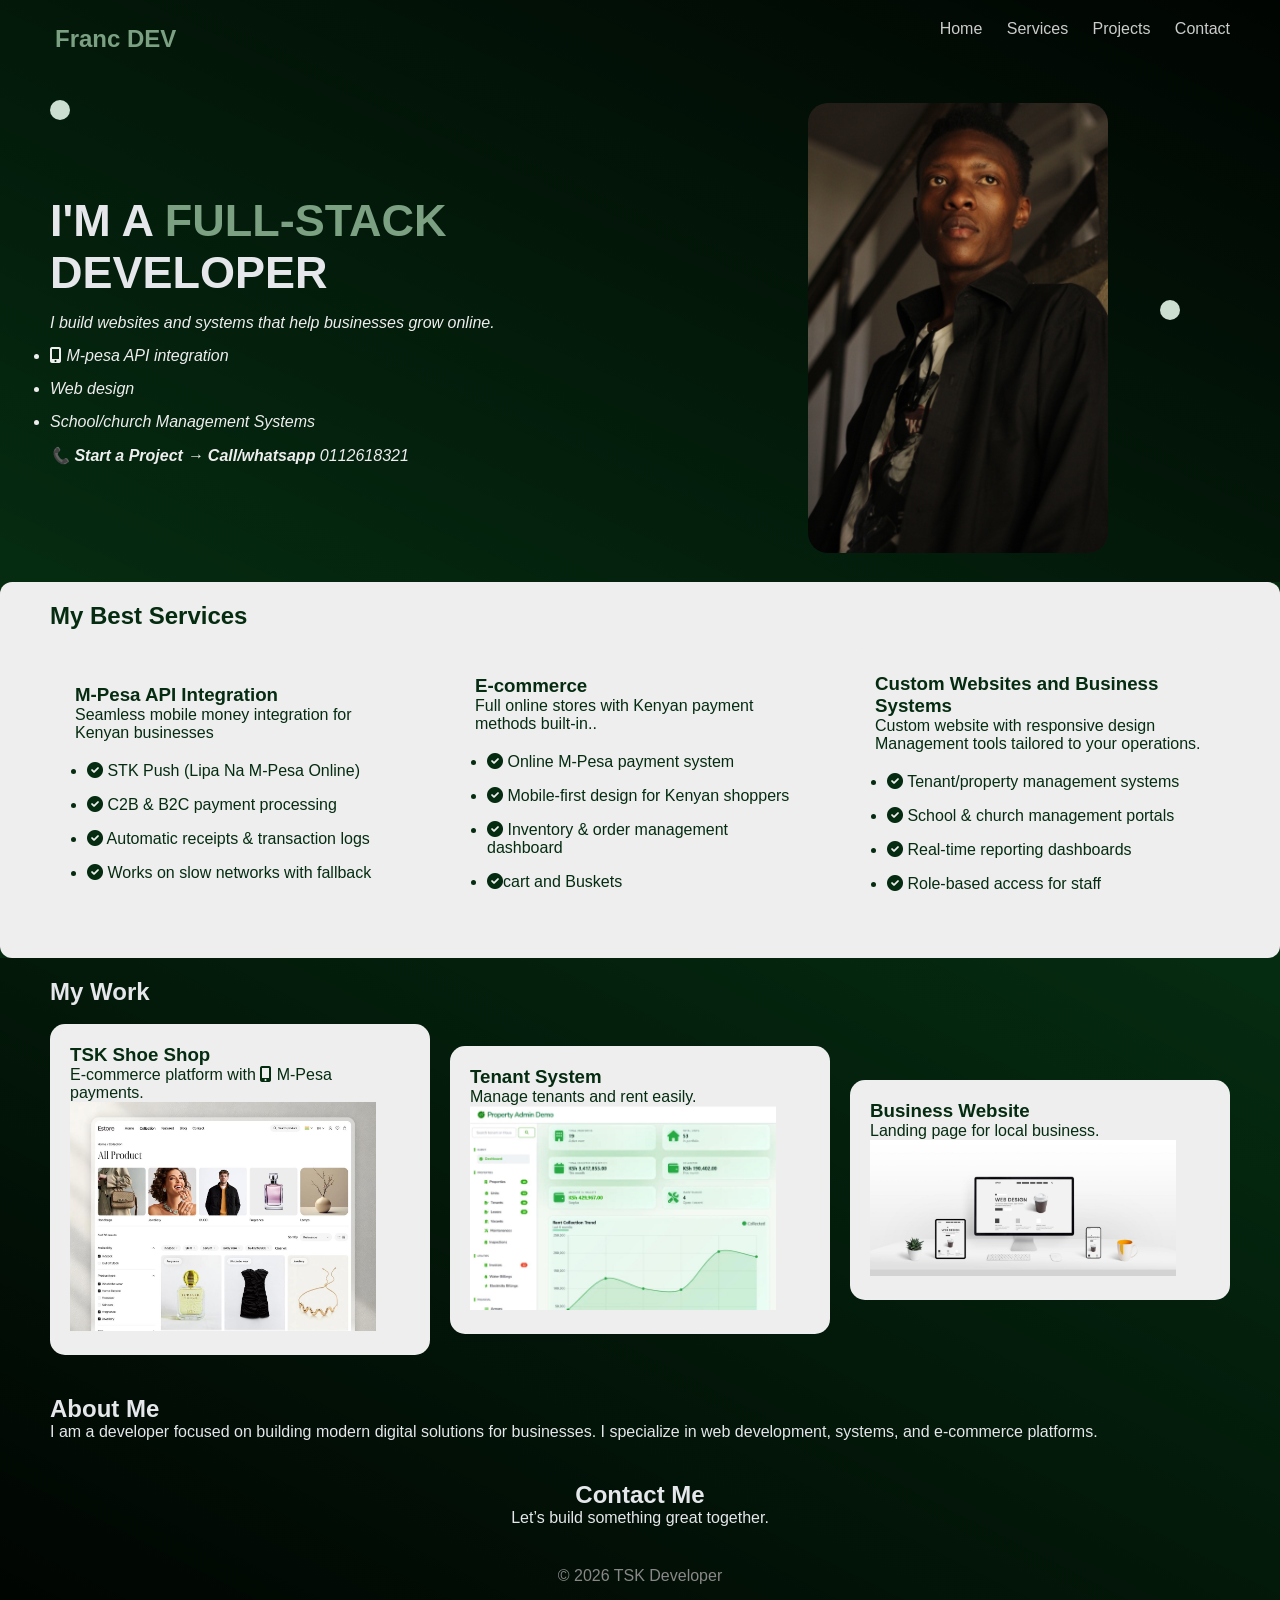
==== portfolio/index.html @ d94ba112 "Add files via upload my portfolio" ====
<!DOCTYPE html>
<html lang="en">
<head>
<meta charset="UTF-8">
<meta name="viewport" content="width=device-width, initial-scale=1.0">
<title>TSK Developer</title>
<link rel="stylesheet" href="https://cdnjs.cloudflare.com/ajax/libs/font-awesome/6.0.0/css/all.min.css">
<link rel="stylesheet" href="styles.css">
</head>
<body>
<main class="main-page">
<!-- NAV -->
<nav>
  <h1>Franc DEV</h1>
  <div class="right-nav">
    <a href="#">Home</a>
    <a href="#services">Services</a>
    <a href="#projects">Projects</a>
    <a href="#contact">Contact</a>
  </div>
</nav>

<!-- HERO -->
<section class="hero">
  <div class="hero-txt">
    <h2>I'M A <span>FULL-STACK</span><br>DEVELOPER</h2>
    <p>I build websites and systems that help businesses grow online.</p>
    <ul class="icon">
      <li><i class="fas fa-mobile-alt"></i> M-pesa API integration</li>
      <li>Web design</li>
      <li>School/church Management Systems</li>
    </ul>
    <p><b>📞 Start a Project → Call/whatsapp</b><i> 0112618321</i></p>
  </div>
  <div class="hero-img">
    <img src="images/IMG_5044.JPG" alt="">
  </div>
  
</section>

<div class="shape" style="top:100px; left:50px;"></div>
<div class="shape" style="top:300px; right:100px;"></div>
</main>
<!-- SERVICES -->
<section id="services">
  <h2>My Best Services</h2>
  <div class="rows">
    <div class="row">
      <h3><a href="mpesaAPI.html">M-Pesa API Integration</a></h3>
      <p>Seamless mobile money integration for Kenyan businesses</p>
      <ul class="service-points" >
        <li><i class="fas fa-check-circle"></i> STK Push (Lipa Na M-Pesa Online)</li>
        <li><i class="fas fa-check-circle"></i> C2B & B2C payment processing</li>
        <li><i class="fas fa-check-circle"></i> Automatic receipts & transaction logs</li>
        <li><i class="fas fa-check-circle"></i> Works on slow networks with fallback</li>
      </ul>
    </div>
    <div class="row">
      <h3><a href="ecommerce.html">E-commerce</a></h3>
      <p>Full online stores with Kenyan payment methods built-in..</p>
    <ul class="service-points">
        <li><i class="fas fa-check-circle"></i> Online M-Pesa payment system</li>
        <li><i class="fas fa-check-circle"></i> Mobile-first design for Kenyan shoppers</li>
        <li><i class="fas fa-check-circle"></i> Inventory & order management dashboard</li>
        <li><i class="fas fa-check-circle"></i>cart and Buskets</li>
      </ul>
    </div>
    <div class="row">
      <h3><a href="system.html">Custom Websites and Business Systems</a></h3>
      <p>Custom website with responsive design<br>Management tools tailored to your operations.</p>
   <ul class="service-points">
        <li><i class="fas fa-check-circle"></i> Tenant/property management systems</li>
        <li><i class="fas fa-check-circle"></i> School & church management portals</li>
        <li><i class="fas fa-check-circle"></i> Real-time reporting dashboards</li>
        <li><i class="fas fa-check-circle"></i> Role-based access for staff</li>
      </ul>
    </div>
  </div>
</section>

<!-- PROJECTS -->
 <div class="bdy">
<section id="projects">
  <h2>My Work</h2>
  <div class="projects">
    <div class="project">
      <h3>TSK Shoe Shop</h3>
      <p>E-commerce platform with <i class="fas fa-mobile-alt"></i> M-Pesa payments.</p>
      <img src="images/ecommerce.jfif" style="width: 90%;">
    </div>
    <div class="project">
      <h3>Tenant System</h3>
      <p>Manage tenants and rent easily.</p>
      <img src="images/system.jfif" style="width: 90%;">
    </div>
    <div class="project">
      <h3>Business Website</h3>
      <p>Landing page for local business.</p>
       <img src="images/web design.jfif" style="width: 90%;">
    </div>
  </div>
</section>

<!-- ABOUT -->
<section class="about">
  
  <div>
    <h2>About Me</h2>
    <p>I am a developer focused on building modern digital solutions for businesses. I specialize in web development, systems, and e-commerce platforms.</p>
  </div>
</section>

<!-- CONTACT -->
<section id="contact" class="contact">
  <h2>Contact Me</h2>
  <p>Let’s build something great together.</p>
</section>

<footer>
  <p>© 2026 TSK Developer</p>
</footer>
</div>
</body>
</html>
---- portfolio/styles.css ----
/* RESET */
* {
  margin: 0;
  padding: 0;
  box-sizing: border-box;
}

body {
  font-family: 'Segoe UI', sans-serif;
  background: #052c11;
  color: #E5E7EB;

}
.main-page{
    background:linear-gradient(to bottom left,rgba(0,0,0,0.9), rgba(0,0,0,0));
}
.bdy{
   background:linear-gradient(to top right,rgba(0,0,0,0.9), rgba(0,0,0,0)); 
}
/* NAV */
nav {
  display: flex;
  justify-content: space-between;
  padding: 20px 50px;
  width:100%;
}

nav h1 {
    padding: 5px;
  color: rgb(123, 160, 130);
}

nav a {
  margin-left: 20px;
  text-decoration: none;
  color: #ccc;
}

/* HERO */
.hero {
  display: flex;
  align-items: center;
  width: 100%;
}
.hero h2 {
  font-size: 45px;
}

.hero span {
  color: rgb(123, 160, 130);
}

.hero p ,.icon li{
  margin-top: 15px;
  color: #eee;
  font-style:italic;
}
.hero-txt{
    width: 60%;
}
.hero-img{
    width: 40%;
}
.hero-img img{
    width:100%;
    margin:5px;
}
#services{
    background-color: #eee;
    border-radius: 12px;
}
.hero-img{
align-items: center;
}
.hero img {
  width: 300px;
  height: auto;
  border-radius: 20px;
  margin-left: 50px;
}

/* FLOATING SHAPES */
.shape {
  position: absolute;
  width: 20px;
  height: 20px;
  background: #cbded0;
  border-radius: 50%;
  animation: float 5s infinite ease-in-out;
}

@keyframes float {
  0% {transform: translateY(0);}
  50% {transform: translateY(-20px);}
  100% {transform: translateY(0);}
}

/* SECTION */
section {
  padding: 20px 50px;
}

/* SERVICES */
#services h2{
color: #052c11;
}
.rows {
  display: flex;
   align-items: center;
  flex-wrap: wrap;
  justify-content: space-around;
  gap: 20px;
  overflow:hidden
}

.row {
  flex: 1;
  background: #eee;
  padding: 25px;
  border-radius: 15px;
  transition: 0.3s;
  margin-top: 18px;
  color: #052c11;
}
.row h3 a{
    text-decoration: none;
    color: #052c11;
}
.row ul {
 margin:12px;
}
.row ul li{
    padding: 8px 0;
}
.row:hover,.project:hover {
  transform: translateY(-10px);
  box-shadow: 0 0 20px rgba(139,92,246,0.4);
}

/* PROJECTS */
.projects {
  display: flex;
align-items: center;
  flex-wrap: wrap;
  justify-content: space-around;
  gap: 20px;
}

.project {
  flex: 1;
  background: #eee;
  color: #052c11;
  padding: 20px;
  border-radius: 15px;
  margin-top: 18px;
}

/* ABOUT */
.about {
  display: flex;
  align-items: center;
  gap: 30px;
}

.about img {
  width: 250px;
  border-radius: 20px;
}

/* CONTACT */
.contact {
  text-align: center;
}

input, textarea {
  width: 100%;
  padding: 10px;
  margin-top: 10px;
  border: none;
  border-radius: 8px;
}

footer {
  text-align: center;
  padding: 20px;
  color: #888;
}
/* media query */
@media (max-width:768px){
  
  nav{
    padding: 10px 25px;
    font-size: 15px;
  } 
   .right-nav a{
   display: none;
  }
.hero {
  display: flex;
  align-items: center;
  padding: 40px 25px;
  width: 100%;
}
.hero h2 {
  font-size: 20px;
}
.hero p,.icon li {
  margin-top: 15px;
  color: #9CA3AF;
  font-size: 12px;
}
.hero-txt{
    width: 60%;
}
.hero-img{
    width: 40%;
}
.hero-img img{
    width:100%;
    margin:5px;
}
}
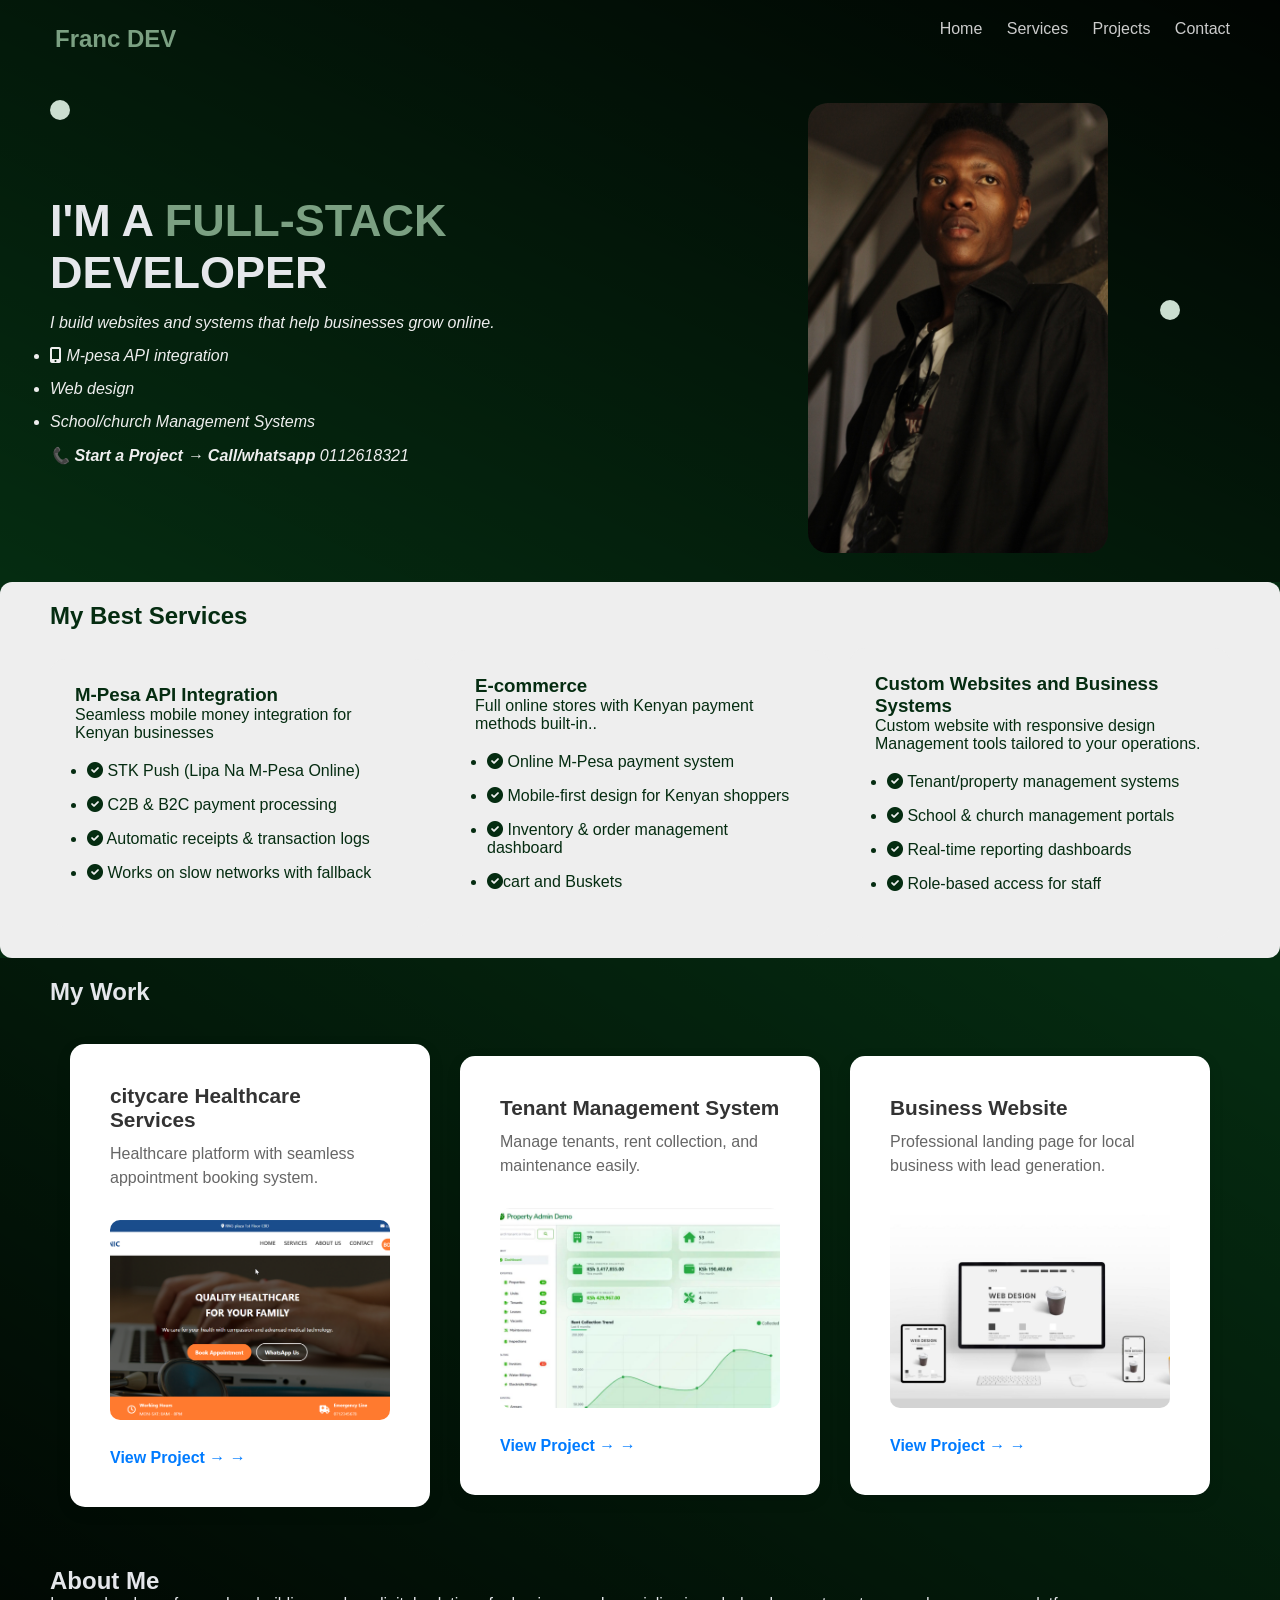
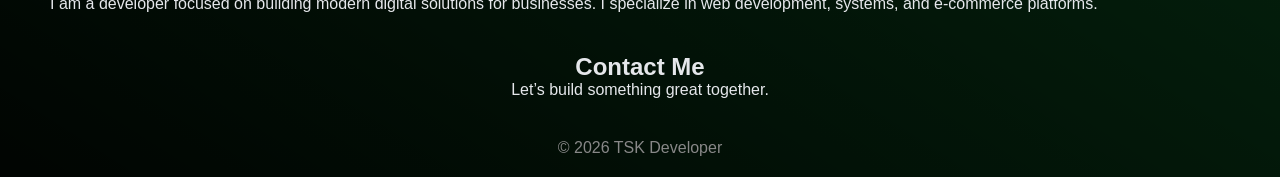
==== commit bb859b4c: "added Project page and live links to citycare clinic website" Co-authored-by: Copilot <copilot@githu" ====
--- a/portfolio/index.html
+++ b/portfolio/index.html
@@ -84,19 +84,36 @@
   <h2>My Work</h2>
   <div class="projects">
     <div class="project">
-      <h3>TSK Shoe Shop</h3>
-      <p>E-commerce platform with <i class="fas fa-mobile-alt"></i> M-Pesa payments.</p>
-      <img src="images/ecommerce.jfif" style="width: 90%;">
+      <a href="project-tsk-shoe-shop.html" class="project-link">
+        <div class="project-content">
+          <h3>citycare Healthcare Services</h3>
+          <p>Healthcare platform with seamless appointment booking system.</p>
+          <img src="images/msedge_q17kAELf3a.png" alt="citycare Healthcare Services" style="width: 100%;">
+          <span class="view-project">View Project →</span>
+        </div>
+      </a>
     </div>
+    
     <div class="project">
-      <h3>Tenant System</h3>
-      <p>Manage tenants and rent easily.</p>
-      <img src="images/system.jfif" style="width: 90%;">
+      <a href="project-tenant-system.html" class="project-link">
+        <div class="project-content">
+          <h3>Tenant Management System</h3>
+          <p>Manage tenants, rent collection, and maintenance easily.</p>
+          <img src="images/system.jfif" alt="Tenant System" style="width: 100%;">
+          <span class="view-project">View Project →</span>
+        </div>
+      </a>
     </div>
+    
     <div class="project">
-      <h3>Business Website</h3>
-      <p>Landing page for local business.</p>
-       <img src="images/web design.jfif" style="width: 90%;">
+      <a href="project-business-website.html" class="project-link">
+        <div class="project-content">
+          <h3>Business Website</h3>
+          <p>Professional landing page for local business with lead generation.</p>
+          <img src="images/web design.jfif" alt="Business Website" style="width: 100%;">
+          <span class="view-project">View Project →</span>
+        </div>
+      </a>
     </div>
   </div>
 </section>
--- a/portfolio/styles.css
+++ b/portfolio/styles.css
@@ -154,7 +154,101 @@
   border-radius: 15px;
   margin-top: 18px;
 }
-
+/* Project Card Styles */
+.projects {
+  display: grid;
+  grid-template-columns: repeat(auto-fit, minmax(300px, 1fr));
+  gap: 30px;
+  padding: 20px;
+}
+
+.project {
+  background: white;
+  border-radius: 15px;
+  overflow: hidden;
+  box-shadow: 0 5px 15px rgba(0,0,0,0.1);
+  transition: transform 0.3s ease, box-shadow 0.3s ease;
+}
+
+.project:hover {
+  transform: translateY(-10px);
+  box-shadow: 0 15px 30px rgba(0,0,0,0.2);
+}
+
+.project-link {
+  text-decoration: none;
+  color: inherit;
+  display: block;
+}
+
+.project-content {
+  padding: 20px;
+}
+
+.project h3 {
+  color: #333;
+  margin-bottom: 10px;
+  font-size: 1.3rem;
+}
+
+.project p {
+  color: #666;
+  margin-bottom: 15px;
+  line-height: 1.5;
+}
+
+.project img {
+  border-radius: 10px;
+  margin: 15px 0;
+  transition: transform 0.3s ease;
+}
+
+.project:hover img {
+  transform: scale(1.02);
+}
+
+.view-project {
+  display: inline-block;
+  margin-top: 10px;
+  color: #007bff;
+  font-weight: bold;
+  transition: all 0.3s ease;
+}
+
+.project:hover .view-project {
+  color: #0056b3;
+  transform: translateX(5px);
+}
+
+.view-project:after {
+  content: " →";
+  transition: transform 0.3s ease;
+}
+
+.project:hover .view-project:after {
+  transform: translateX(5px);
+}
+
+/* Responsive */
+@media (max-width: 768px) {
+  .projects {
+    grid-template-columns: 1fr;
+    padding: 15px;
+  }
+}
+/* Project Images */
+.project img {
+    width: 100%;
+    height: 200px;
+    object-fit: cover;
+    border-radius: 10px;
+}
+
+/* Responsive Images */
+img {
+    max-width: 100%;
+    height: auto;
+}
 /* ABOUT */
 .about {
   display: flex;
